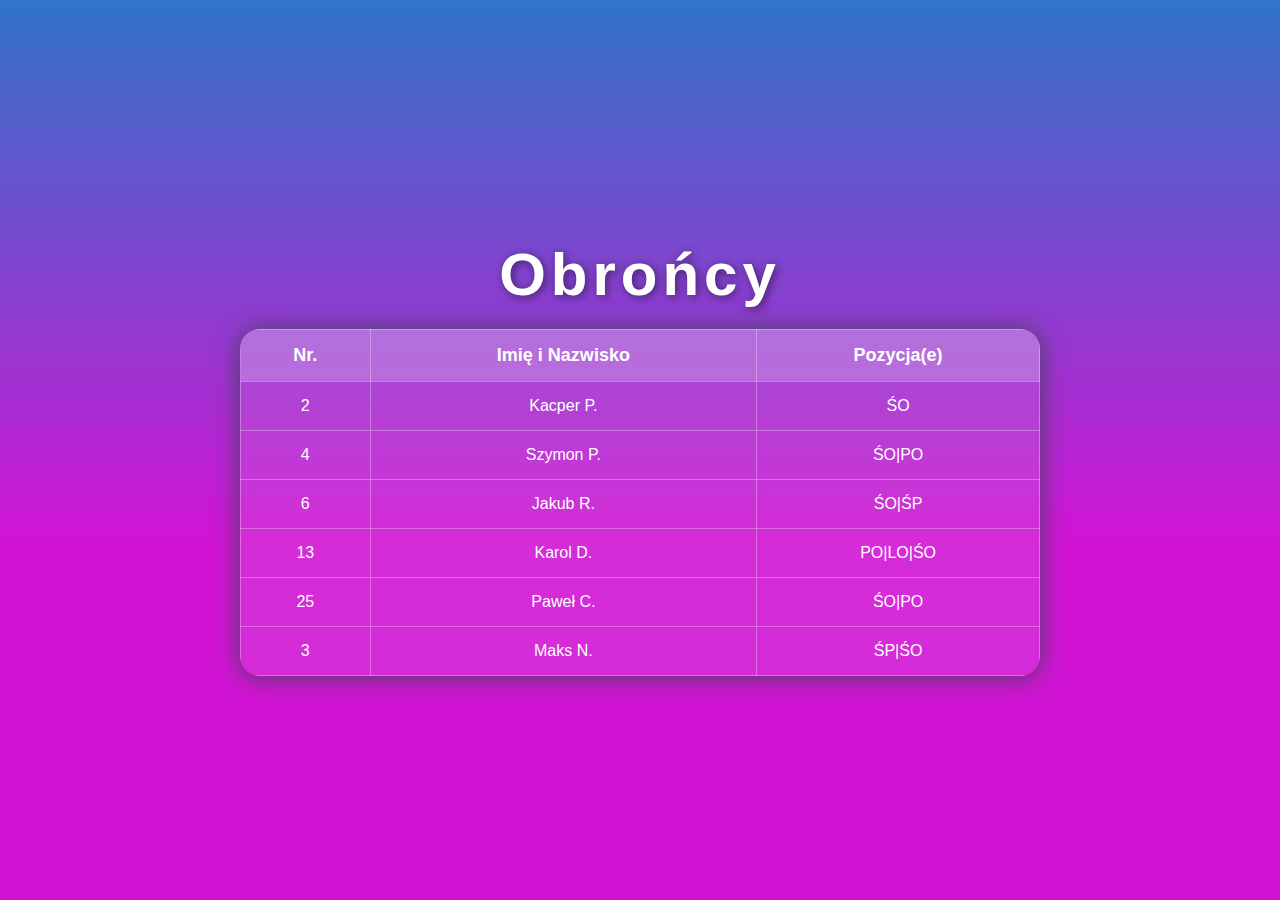
==== def.html @ e1d23164 "Add files via upload" ====
<!DOCTYPE html>
<html lang="pl">
<head>
    <meta charset="UTF-8">
    <meta name="viewport" content="width=device-width, initial-scale=1.0">
    <link rel="icon" href="zaspa.png" type="image/png">
    <link rel="stylesheet" href="tabela.css">
    <title>Zaspa Zdrój | Obrońcy</title>
  
    </style>
</head>
<body>
    <h1>Obrońcy</h1>
  

    <table class="tabela">
        <thead>
            <tr>
                <th>Nr.</th>
                <th>Imię i Nazwisko</th>
                <th>Pozycja(e)</th>
            </tr>
        </thead>
        <tbody>
    
            
            <!-- OBROŃCY -->
            <tr><td>2</td><td>Kacper P.</td><td>ŚO</td></tr>
            <tr><td>4</td><td>Szymon P.</td><td>ŚO|PO</td></tr>
            <tr><td>6</td><td>Jakub R.</td><td>ŚO|ŚP</td></tr>
            <tr><td>13</td><td>Karol D.</td><td>PO|LO|ŚO</td></tr>
            <tr><td>25</td><td>Paweł C.</td><td>ŚO|PO</td></tr>
            <tr><td>3</td><td>Maks N.</td><td>ŚP|ŚO</td></tr>

            
        </tbody>
    </table>
</body>
</html>
---- tabela.css ----
body {
    background: linear-gradient(0deg, rgba(209,20,212,1) 1%, rgba(209,20,212,1) 40%, rgba(49,116,201,1) 100%);
    min-height: 100vh;
    display: flex;
    flex-direction: column;
    align-items: center;
    justify-content: center;
    font-family: Arial Black, sans-serif;
    margin: 0;
    color: white;
   
}

h1 {
    font-size: 60px;
    letter-spacing: 5px;
    font-weight: bold;
    color: white;
    text-shadow: 2px 2px 10px rgba(0, 0, 0, 0.5);
    margin-bottom: 20px;
}

h1:hover {
    color: rgb(255, 255, 255);
    transition: color 0.3s ease-in-out;
}
img:hover {
    
    transition: color 0.3s ease-in-out;
}

.tabela {
    width: 90%;
    max-width: 800px;
    border-collapse: collapse;
    box-shadow: 0px 1px 24px 0px rgba(66, 68, 90, 1);
    border-radius: 20px;
    overflow: hidden;
    background-color: rgba(255, 255, 255, 0.1);
    margin-bottom: 25px;
}

.tabela th, .tabela td {
    text-align: center;
    padding: 15px;
    border: 1px solid rgba(255, 255, 255, 0.3);
}

.tabela th {
    font-size: 18px;
    background: rgba(255, 255, 255, 0.2);
}

.tabela tr:hover {
    transform: scale(1.00);
    background-color: rgba(255, 255, 255, 0.2);
    transition: transform 0.3s ease, background-color 0.3s ease;
}

@media (max-width: 768px) {
    .tabela {
        font-size: 14px;
    }

    .tabela th, .tabela td {
        padding: 10px;
    }
}

/* Ogólne ustawienia scrollbara na komputerze (działa w przeglądarkach WebKit) */
::-webkit-scrollbar {
    width: 15px; /* Szerokość scrollbara na komputerze */
}

::-webkit-scrollbar-track {
    background: transparent;
}

::-webkit-scrollbar-thumb {
    background: transparent;
    border-radius: 5px;
    border: 3px solid rgb(255, 255, 255);
}

/* Ukrywanie scrollbara na urządzeniach mobilnych */
@media (max-width: 768px) {
    ::-webkit-scrollbar {
        width: 0; /* Ukrycie scrollbara */
        height: 0; /* Ukrycie scrollbara w poziomie */
    }

    /* Ukrycie scrollbara dla przeglądarek obsługujących scrollbar-gutter */
    body {
        scrollbar-gutter: stable both-edges;
    }
}
/* Styl dla paska przewijania */
::-webkit-scrollbar {
    width: 12px; /* Szerokość scrollbara */
    background-color:  rgba(0, 0, 0, 0.5); /* Przezroczystość całego scrollbara */
}

/* Styl dla "kciuka" scrollbara */
::-webkit-scrollbar-thumb {
    background-color: transparent; /* Przezroczystość kciuka */
    border-radius: 10px; /* Zaokrąglone rogi kciuka */
    border: 3px solid rgba(0, 0, 0, 0.5); /* Cienkie obramowanie */
}

/* Styl dla toru scrollbara */
::-webkit-scrollbar-track {
    background-color: rgba(255, 255, 255, 0.5); /* Przezroczystość toru */
    border-radius: 10px; /* Zaokrąglone rogi toru */
}

#gk{
    font-size: 32px;
    font-weight: bolder;
    color: rgb(255, 255, 255);
    background-color: rgb(156, 15, 149);
    width: 50px;
    height: 50px;
    border-radius: 10px;
    text-align: center;
}
#def{
    font-size: 32px;
    font-weight: bolder;
    color: rgb(255, 255, 255);
    background-color: rgb(255, 0, 0);
    width: 50px;
    height: 50px;
    border-radius: 10px;
    text-align: center;
}
#mid{
    font-size: 32px;
    font-weight: bolder;
    color: rgb(255, 255, 255);
    background-color: rgb(190, 202, 12);
    width: 50px;
    height: 50px;
    border-radius: 10px;
    text-align: center;
}
#n{
    font-size: 32px;
    font-weight: bolder;
    color: rgb(255, 255, 255);
    background-color: rgb(31, 174, 31);
    width: 50px;
    height: 50px;
    border-radius: 10px;
    text-align: center;
}
.players-container {
    display: flex; /* Używamy flexbox do ustawienia obrazków obok siebie */
    justify-content: center; /* Opcjonalnie: wyśrodkowuje obrazy w poziomie */
    align-items: center; /* Opcjonalnie: wyśrodkowuje obrazy w pionie */
    gap: 10px; /* Opcjonalnie: dodaje odstęp między obrazkami */
}

.players_container {
    display: flex;
    gap: 20px; /* odstęp między divami, można dostosować */
    margin-bottom: 20px; /* opcjonalnie, odstęp poniżej */
}
.players_container div {
    padding: 10px;
    background-color: #f0f0f0; /* opcjonalne tło dla lepszej widoczności */
    border-radius: 5px; /* opcjonalne zaokrąglenie */
    text-align: center; /* centrowanie tekstu */
}
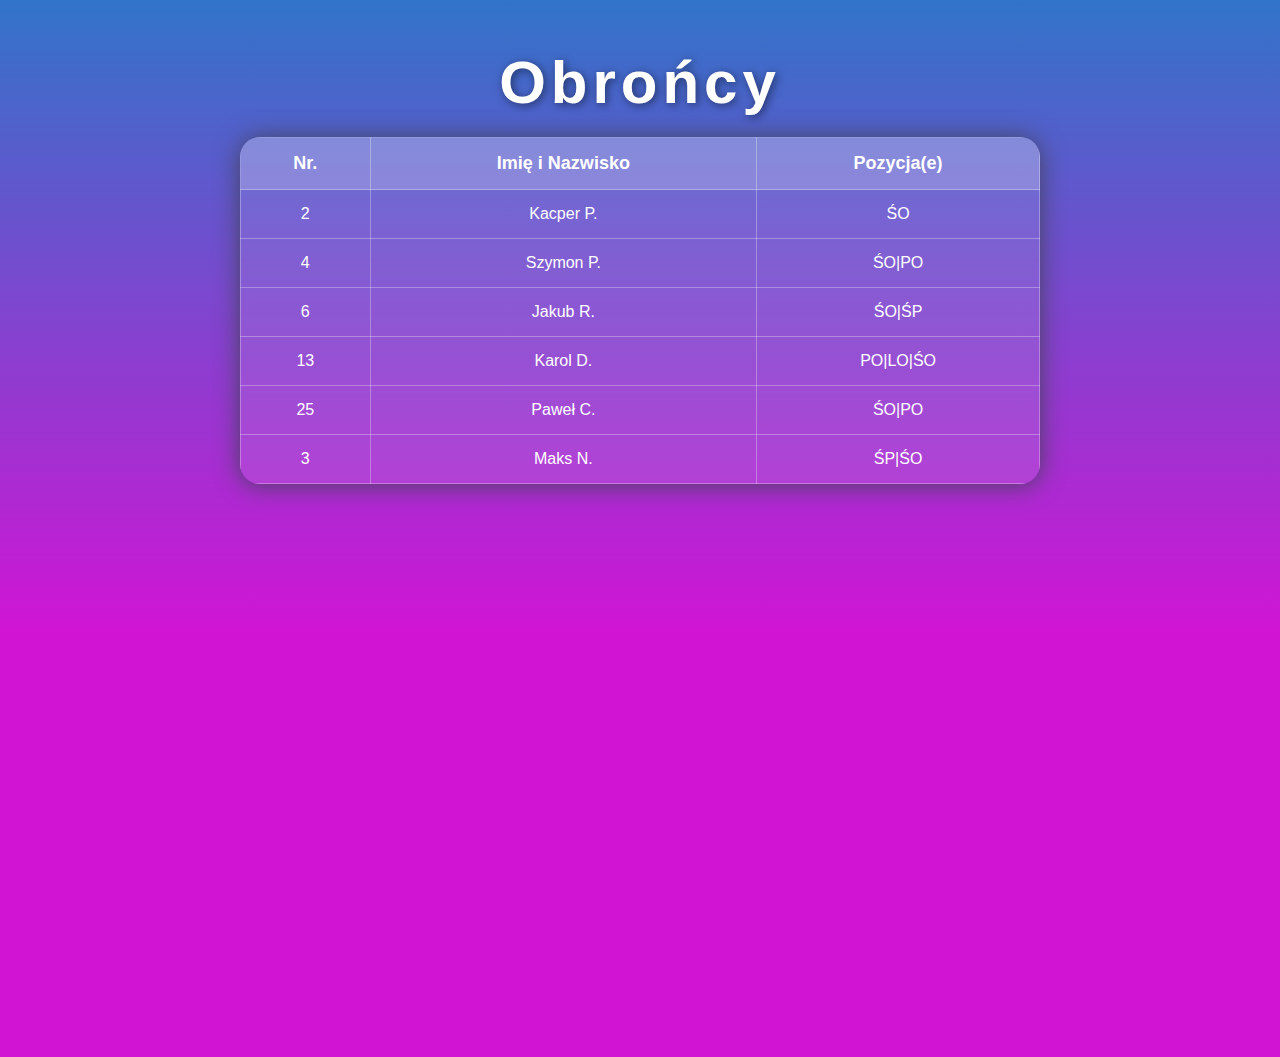
==== commit a5733e1b: "Add files via upload" ====
--- a/def.html
+++ b/def.html
@@ -35,5 +35,7 @@
             
         </tbody>
     </table>
+    <br><br><br><br><br><br><br><br><br><br><br><br><br><br><br>
+    <br><br><br><br><br><br><br><br><br><br><br><br><br><br><br>
 </body>
 </html>
--- a/tabela.css
+++ b/tabela.css
@@ -1,14 +1,11 @@
 body {
     background: linear-gradient(0deg, rgba(209,20,212,1) 1%, rgba(209,20,212,1) 40%, rgba(49,116,201,1) 100%);
-    min-height: 100vh;
     display: flex;
     flex-direction: column;
     align-items: center;
     justify-content: center;
     font-family: Arial Black, sans-serif;
-    margin: 0;
     color: white;
-   
 }
 
 h1 {
@@ -18,6 +15,7 @@
     color: white;
     text-shadow: 2px 2px 10px rgba(0, 0, 0, 0.5);
     margin-bottom: 20px;
+    text-align: center;
 }
 
 h1:hover {
@@ -46,6 +44,11 @@
     border: 1px solid rgba(255, 255, 255, 0.3);
 }
 
+#zaspa{
+    border: 2px solid rgb(220, 220, 220);
+    background-color: rgba(255, 255, 255, 0.203);
+}
+
 .tabela th {
     font-size: 18px;
     background: rgba(255, 255, 255, 0.2);
@@ -113,46 +116,66 @@
     border-radius: 10px; /* Zaokrąglone rogi toru */
 }
 
-#gk{
+#gk, #def, #mid, #n {
     font-size: 32px;
     font-weight: bolder;
     color: rgb(255, 255, 255);
-    background-color: rgb(156, 15, 149);
+    background-color: rgb(201, 0, 191);
     width: 50px;
     height: 50px;
     border-radius: 10px;
     text-align: center;
-}
-#def{
-    font-size: 32px;
-    font-weight: bolder;
-    color: rgb(255, 255, 255);
+    justify-content: center;
+    align-items: center;
+    transition: transform 0.3s ease; /* Smooth transition */
+    animation: scaleInOut 1s ease-out forwards; /* Animation on page load */
+}
+
+/* Different background colors for each div */
+#def {
     background-color: rgb(255, 0, 0);
-    width: 50px;
-    height: 50px;
-    border-radius: 10px;
-    text-align: center;
-}
-#mid{
-    font-size: 32px;
-    font-weight: bolder;
-    color: rgb(255, 255, 255);
-    background-color: rgb(190, 202, 12);
-    width: 50px;
-    height: 50px;
-    border-radius: 10px;
-    text-align: center;
-}
-#n{
-    font-size: 32px;
-    font-weight: bolder;
-    color: rgb(255, 255, 255);
-    background-color: rgb(31, 174, 31);
-    width: 50px;
-    height: 50px;
-    border-radius: 10px;
-    text-align: center;
-}
+    transition: transform 0.3s ease;
+}
+#mid {
+    background-color: rgb(238, 255, 0);
+    transition: transform 0.3s ease;
+}
+#n {
+    background-color: rgb(0, 255, 0);
+    transition: transform 0.3s ease;
+}
+
+#gk:hover, #def:hover, #mid:hover, #n:hover{
+    transform: scale(1.1);
+
+}
+
+
+
+
+/* Animation definition for scaling on page load */
+@keyframes scaleInOut {
+    0% {
+        transform: scale(1); /* Start at original size */
+    }
+    50% {
+        transform: scale(1.1); /* Scale up */
+    }
+    100% {
+        transform: scale(1); /* Return to original size */
+    }
+}
+
+/* Hover effect on the divs */
+#gk:hover, #def:hover, #mid:hover, #n:hover {
+    transform: scale(1.1); /* Scale up when hovered */
+}
+
+/* Hover effect on the links inside the divs */
+#gk a:hover, #def a:hover, #mid a:hover, #n a:hover {
+    transform: scale(1.1); /* Scale up when hovered */
+}
+
 .players-container {
     display: flex; /* Używamy flexbox do ustawienia obrazków obok siebie */
     justify-content: center; /* Opcjonalnie: wyśrodkowuje obrazy w poziomie */
@@ -170,4 +193,44 @@
     background-color: #f0f0f0; /* opcjonalne tło dla lepszej widoczności */
     border-radius: 5px; /* opcjonalne zaokrąglenie */
     text-align: center; /* centrowanie tekstu */
-}+}
+.players_container {
+    display: flex;
+    gap: 20px; /* odstęp między divami */
+    margin-bottom: 20px; /* odstęp poniżej */
+    justify-content: center; /* centrowanie w poziomie */
+}
+
+.players_container div {
+    padding: 10px;
+    background-color: #f0f0f0; /* opcjonalne tło */
+    border-radius: 5px;
+    text-align: center;
+    display: flex;
+    align-items: center; /* Centrowanie tekstu w pionie */
+    justify-content: center; /* Centrowanie tekstu w poziomie */
+    width: 50px;
+    height: 50px;
+}
+
+/* Dodajemy media query dla mniejszych ekranów */
+@media (max-width: 768px) {
+    .players_container {
+        flex-direction: row; /* Ustawienie wierszowe na telefonach */
+        flex-wrap: wrap; /* Pozwól, aby elementy zawijały się w linie */
+    }
+    
+    .players_container div {
+        width: 45px; /* Zmniejszamy szerokość na mniejszych ekranach */
+        height: 45px; /* Zmniejszamy wysokość na mniejszych ekranach */
+    }
+}
+
+/* Dodatkowe media query dla jeszcze mniejszych ekranów */
+@media (max-width: 480px) {
+    .players_container div {
+        width: 40px; /* Jeszcze mniejsze wymiary na bardzo małych ekranach */
+        height: 40px;
+        font-size: 24px; /* Dopasowanie rozmiaru czcionki */
+    }
+}
